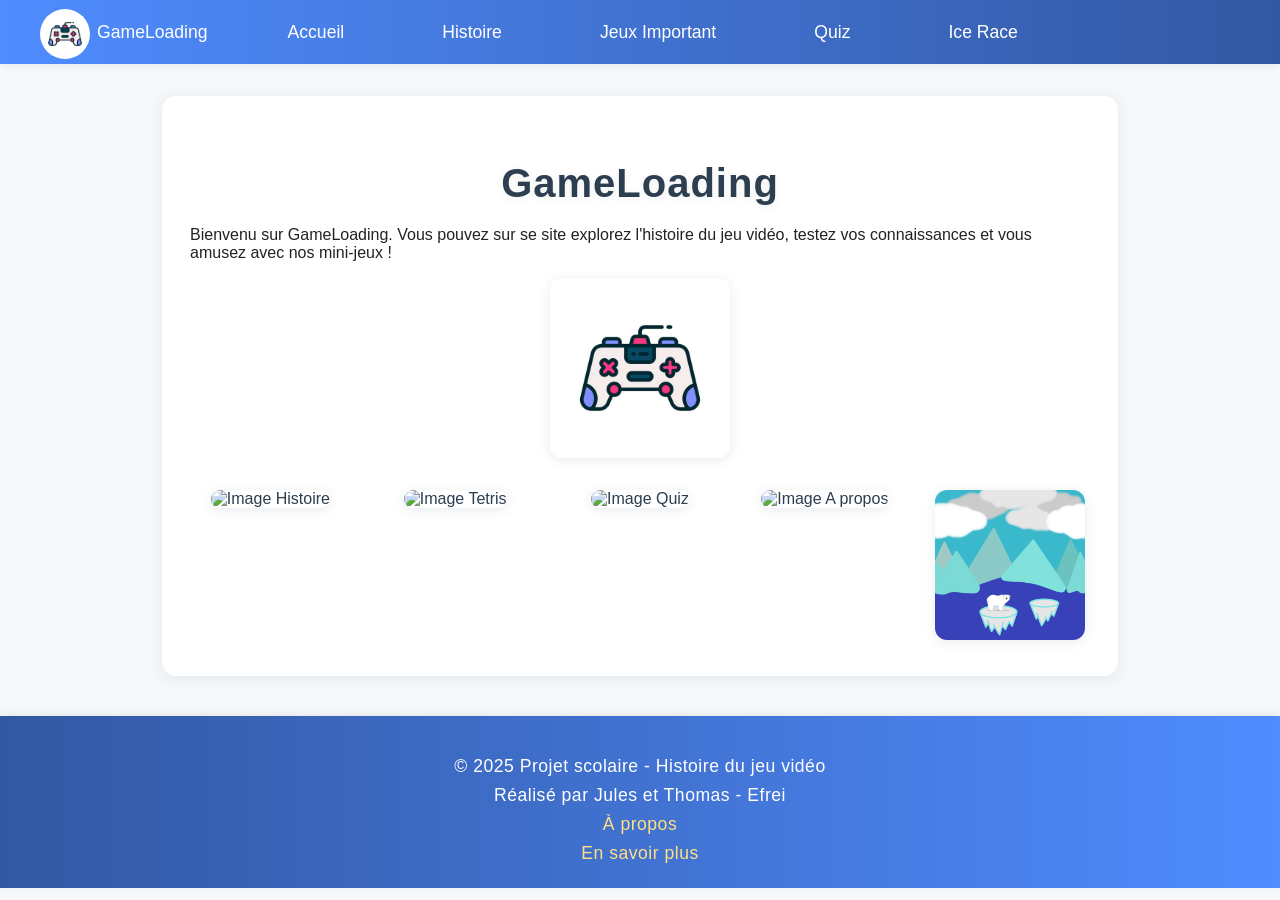
==== index.html @ 59a7fcc1 "changement page d'accueil" ====
<!DOCTYPE html>
<html lang="fr">
<head>
    <meta charset="UTF-8">
    <meta name="viewport" content="width=device-width, initial-scale=1.0">
    <link rel="stylesheet" href="css/global.css">
    <link rel="stylesheet" href="css/Accueil.css">
    <title>Accueil</title>
</head>
<body>
    <header>
        <nav class="headerNav">
            <ul class="nav-links" id="navLinks">
                <li><img id="logo" src="images/icone_manette.jpg" alt="logo GameLoading"></li>
                <li id="titre">GameLoading</li>
                <li><a href="index.html">Accueil</a></li>
                <li><a href="html/Histoire.html">Histoire</a></li>
                <li><a href="html/jeuxImportant.html">Jeux Important</a></li>
                <li><a href="html/Quiz.html">Quiz</a></li>
                <li><a href="html/Acceuil_ice_race.html">Ice Race</a></li>
            </ul>
        </nav>
    </header>
    
    <section>
        <h1>GameLoading</h1>
        <p>Bienvenu sur GameLoading. Vous pouvez sur se site explorez l'histoire du jeu vidéo, testez vos connaissances et vous amusez avec nos mini-jeux !</p>
        <img class="homeImg" src="images/icone_manette.jpg" alt="Logo manette" >
        <nav class="homeNav">
            <div class="navItem">
                <a href="html/Histoire.html">
                    <img class="navImage" src="https://rapido-livres.com/wp-content/uploads/2023/02/rapido-livre-ancien-1080x644.jpg" alt="Image Histoire"> 
                </a>
                <a href="html/Histoire.html" class="home-link">Histoire</a>
            </div>
            <div class="navItem">
                <a href="html/Tetris.html">
                    <img class="navImage" src="https://encrypted-tbn0.gstatic.com/images?q=tbn:ANd9GcR0FDSrPyzI4fpGWyYo4bg56c0o4lM9D3YaWg&s" alt="Image Tetris"> 
                </a>
                <a href="html/Tetris.html" class="home-link">Tetris</a>
            </div>
            <div class="navItem">
                <a href="html/Quiz.html">
                    <img class="navImage" src="https://encrypted-tbn0.gstatic.com/images?q=tbn:ANd9GcQ1KWMAnWb5R3NIgEktjlMVrAhHb6YJrxqnEQ&s" alt="Image Quiz"> 
                </a>
                <a href="html/Quiz.html" class="home-link">Quiz</a>
            </div>
            <div class="navItem">
                <a href="html/jeuxImportant.html">
                    <img class="navImage" src="https://encrypted-tbn0.gstatic.com/images?q=tbn:ANd9GcTKllniCJU8a8U_17ykPppcQTBWqHbnCmh8aA&s" alt="Image A propos">
                </a>
                <a href="html/jeuxImportant.html" class="home-link">Jeux Important</a>
            </div>
            <div class="navItem">
                <a href="html/Acceuil_ice_race.html">
                    <img class="navImage" src="images/Back.png" alt="Image Ice Race"> 
                </a>
                <a href="html/Acceuil_ice_race.html" class="home-link">Ice Race</a>
            </div>
        </nav>
    </section>
    <footer>
        <div class="footer-content">
            <p>&copy; 2025 Projet scolaire - Histoire du jeu vidéo</p>
            <p>Réalisé par Jules et Thomas - Efrei</p>
            <p>
                <a href="html/Contact.html">À propos</a>
            </p>
            <p>
                <a href="https://fr.wikipedia.org/wiki/Histoire_du_jeu_vid%C3%A9o" target="_blank" rel="noopener">En savoir plus</a>
            </p>
        </div>
    </footer>
</body>
</html>
---- css/global.css ----
header {
    width: 100%;
    background: linear-gradient(90deg, #4f8cff 0%, #3358a3 100%);
    box-shadow: 0 2px 8px rgba(0,0,0,0.07);
}

body{
    background: #f6f8fa;
    font-family: 'Segoe UI', Arial, sans-serif;
    color: #222;
    margin: 0;
    padding: 0;
}

.headerNav {
    max-width: 1200px;
    margin: 0 auto;
    padding: 0 32px;
    display: flex;
    align-items: center;
    height: 64px;
    position:relative;
    justify-content: space-between;
}

.nav-links {
    list-style: none;
    display: flex;
    gap: 32px;
    padding: 0;
    margin: 0;
    transition: opacity 0.4s cubic-bezier(.4,0,.2,1);
}

.nav-links li a {
    text-decoration: none;
    margin-left: 30px;
    color: #fff;
    font-weight: 500;
    font-size: 1.1rem;
    padding: 10px 18px;
    border-radius: 6px;
    transition: background 0.3s, color 0.3s, transform 0.2s;
    position: relative;
    overflow: hidden;
}

.nav-links li a::after {
    content: "";
    display: block;
    height: 3px;
    width: 0;
    background: #fff;
    border-radius: 2px;
    transition: width 0.3s;
    position: absolute;
    left: 0;
    bottom: 0;
}

.nav-links li a:hover {
    background: rgba(255,255,255,0.12);
    color: #ffe082;
    transform: translateY(-2px) scale(1.05);
}

.nav-links li a:hover::after {
    width: 100%;
}

#titre{
    margin-left: 25px;
    color: #fff;
    font-weight: 500;
    font-size: 1.1rem;
    border-radius: 6px;
    overflow: hidden;
}
#logo{
    width: 50px;
    position: absolute;
    margin-right: 10px;
    margin-top: -13px;
    overflow: hidden;
    border-radius: 50px;
}

@media (max-width: 800px) {
    header {
        width: 100%;
        min-width: 0;
        padding: 0;
    }
    .headerNav {
        padding: 0 8px;
        height: 56px;
    }
    #logo {
        width: 36px;
        margin-top: -6px;
        margin-right: 0;
        position: static;
        display: block;
    }
    #titre {
        font-size: 1rem;
        margin-left: 10px;
        padding: 0 4px;
    }
    .nav-links {
        flex-direction: column;
        align-items: center;
        gap: 12px;
        position: static;
        width: 100vw;
        background: linear-gradient(90deg, #4f8cff 0%, #3358a3 100%);
        box-shadow: none;
        opacity: 1;
        pointer-events: auto;
        transform: none;
        padding: 12px 0 0 0;
    }
    .nav-links li {
        margin: 0;
        width: 100%;
        text-align: center;
    }
    .nav-links li a {
        font-size: 1.05rem;
        padding: 12px 0;
        margin: 0;
        width: 100%;
        display: block;
        border-radius: 0;
    }
    .nav-links li a:hover {
        background: rgba(255,255,255,0.18);
        color: #ffe082;
        transform: none;
    }
}

@media (max-width: 500px) {
    .headerNav {
        padding: 0 2px;
        height: 48px;
    }
    #logo {
        width: 30px;
    }
    #titre {
        font-size: 0.95rem;
        margin-left: 6px;
    }
    .nav-links li a {
        font-size: 0.98rem;
        padding: 12px 10px 12px 18px;
    }
    .footer-content {
        font-size: 0.98rem;
        padding: 0 4px;
    }
}

footer {
    width: 100%;
    background: linear-gradient(90deg, #3358a3 0%, #4f8cff 100%);
    color: #fff;
    padding: 32px 0 16px 0;
    margin-top: 40px;
    box-shadow: 0 -2px 8px rgba(0,0,0,0.07);
    position: relative;
    left: 0;
    bottom: 0;
}
.footer-content {
    max-width: 1200px;
    margin: 0 auto;
    text-align: center;
    font-size: 1.1rem;
}
.footer-content p {
    margin: 8px 0;
    letter-spacing: 0.5px;
}
.footer-content a {
    color: #ffe082;
    text-decoration: none;
    transition: color 0.3s;
}
.footer-content a:hover {
    color: #fff;
    text-decoration: underline;
}
---- css/Accueil.css ----
h1 {
    font-size: 2.5em;
    letter-spacing: 1px;
    text-align: center;
    margin-bottom: 0.5em;
    color: #2c3e50;
    text-shadow: 0 2px 8px rgba(44,62,80,0.07);
}

section {
    background: #fff;
    border-radius: 14px;
    box-shadow: 0 2px 16px rgba(44,62,80,0.09);
    margin: 32px auto;
    padding: 32px 28px;
    max-width: 900px;
    transition: box-shadow 0.3s;
    animation: fadeInUp 0.8s cubic-bezier(.4,0,.2,1);
    
}
section:hover {
    box-shadow: 0 6px 32px rgba(44,62,80,0.13);
}

section > img {
    display: block;
    margin: 0 auto 18px auto;
    max-width: 220px;
    border-radius: 12px;
    box-shadow: 0 2px 12px rgba(44,62,80,0.10);
    transition: transform 0.2s cubic-bezier(.68,-0.55,.27,1.55);
}
section > img:hover {
    transform: scale(1.08) rotate(-2deg);
    animation: bounce 0.5s;
}
@keyframes bounce {
    0%   { transform: scale(1) rotate(-2deg);}
    30%  { transform: scale(1.12) rotate(-2deg);}
    50%  { transform: scale(0.98) rotate(-2deg);}
    70%  { transform: scale(1.05) rotate(-2deg);}
    100% { transform: scale(1.08) rotate(-2deg);}
}

.navImage {
    width: 150px;
    max-width: 40vw;
    height: auto;
    border-radius: 12px;
    object-fit: cover;
    box-shadow: 0 2px 12px rgba(44,62,80,0.10);
    transition: transform 0.2s;
}


@keyframes fadeInUp {
    from {
        opacity: 0;
        transform: translateY(40px);
    }
    to {
        opacity: 1;
        transform: translateY(0);
    }
}

.homeNav {
    display: flex;
    flex-wrap: wrap;
    justify-content: center;
    gap: 32px 24px;
    margin-top: 32px;
    width: 100%;
    box-sizing: border-box;
}
.navItem {
    display: flex;
    flex-direction: column;
    align-items: center;
    max-width: 180px;
    min-width: 120px;
    flex: 1 1 120px;
    box-sizing: border-box;
    position: relative;
}
.navItem .home-link {
    position: absolute;
    left: 50%;
    transform: translate(-50%, 0);
    bottom: 0;
    background: rgba(255,255,255,0.95);
    border-radius: 8px;
    padding: 6px 18px;
    font-weight: 600;
    color: #2c3e50;
    box-shadow: 0 2px 8px rgba(44,62,80,0.10);
    opacity: 0;
    pointer-events: none;
    transition: bottom 0.3s, opacity 0.3s, transform 0.3s;
    z-index: 2;
}
.navItem:hover .home-link,
.navItem:focus-within .home-link {
    bottom: 50%;
    opacity: 1;
    pointer-events: auto;
    transform: translate(-50%, 50%);
}

.homeImg {
    max-width: 180px;
    width: 100%;
    display: block;
    margin: 0 auto 18px auto;
    border-radius: 12px;
    box-shadow: 0 2px 12px rgba(44,62,80,0.10);
}

div>a{
    text-decoration: none;
    color: #2c3e50;
}

@media (max-width: 900px) {
    section{
        max-width: 98vw;
        padding: 18px 6vw;
    }
    .navImage {
        width: 180px;
    }
    .homeNav {
        gap: 18px 8px;
    }
    .navItem {
        max-width: 40vw;
    }
}

@media (max-width: 700px) {
    .navImage {
        width: 90vw;
        max-width: 320px;
    }
}

@media (max-width: 600px) {
    .homeNav {
        flex-direction: column;
        align-items: center;
        gap: 12px;
    }
    .navItem {
        max-width: 90vw;
    }
}
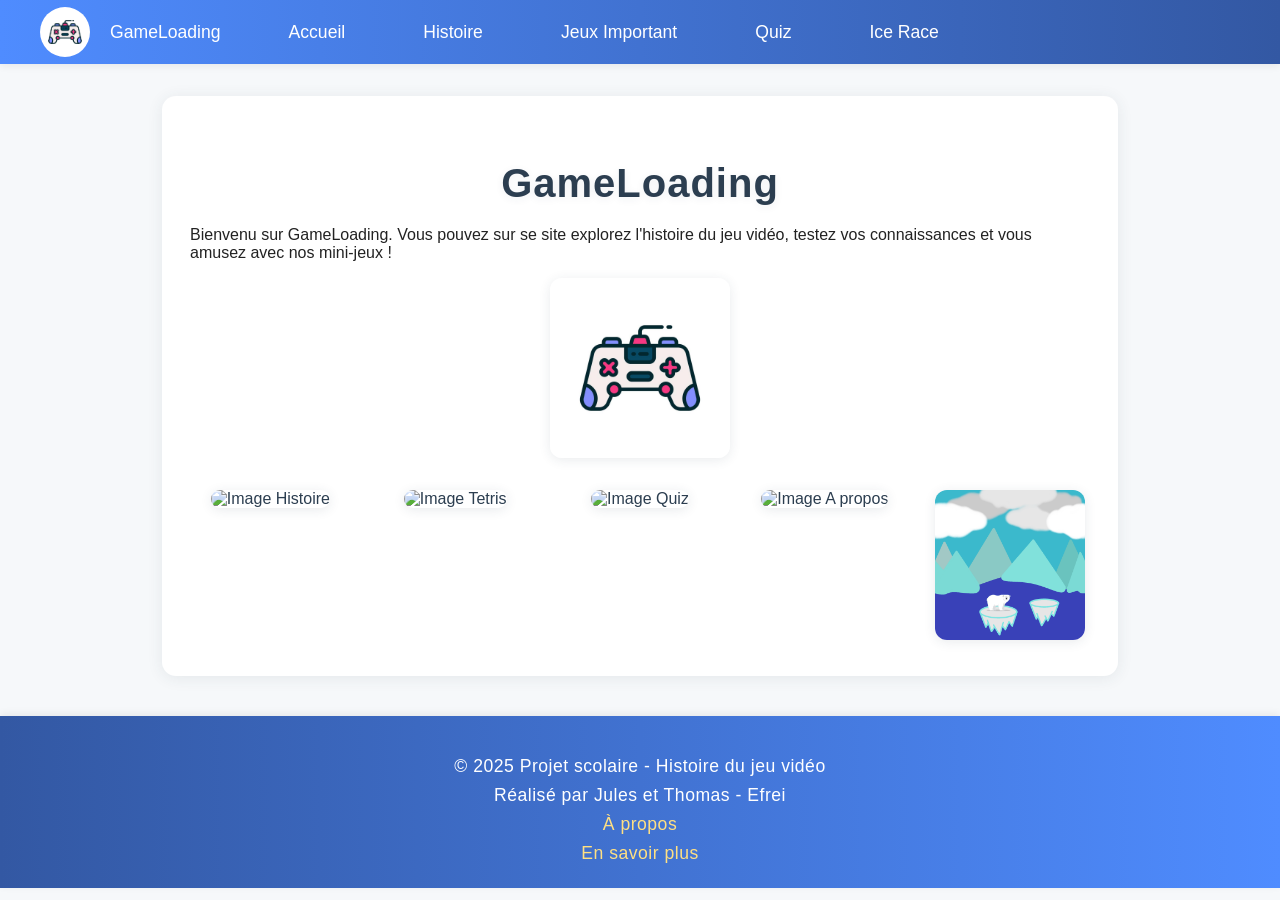
==== commit 1037df21: "ajout d'un menu burger pour les media en dessous de 800 px le large." ====
--- a/index.html
+++ b/index.html
@@ -10,9 +10,11 @@
 <body>
     <header>
         <nav class="headerNav">
+            <div class="logo-titre">
+                <img id="logo" src="../images/icone_manette.jpg" alt="logo GameLoading">
+                <span id="titre">GameLoading</span>
+            </div>
             <ul class="nav-links" id="navLinks">
-                <li><img id="logo" src="images/icone_manette.jpg" alt="logo GameLoading"></li>
-                <li id="titre">GameLoading</li>
                 <li><a href="index.html">Accueil</a></li>
                 <li><a href="html/Histoire.html">Histoire</a></li>
                 <li><a href="html/jeuxImportant.html">Jeux Important</a></li>
@@ -71,5 +73,6 @@
             </p>
         </div>
     </footer>
+    <script src="/js/burger.js"></script>
 </body>
 </html>
--- a/css/global.css
+++ b/css/global.css
@@ -20,16 +20,19 @@
     align-items: center;
     height: 64px;
     position:relative;
-    justify-content: space-between;
+    justify-content:flex-start;
+    gap:20px;
 }
 
 .nav-links {
     list-style: none;
     display: flex;
-    gap: 32px;
+    gap: 12px;
     padding: 0;
     margin: 0;
+    margin-left: auto;
     transition: opacity 0.4s cubic-bezier(.4,0,.2,1);
+    flex-grow: 1;
 }
 
 .nav-links li a {
@@ -68,8 +71,15 @@
     width: 100%;
 }
 
+.logo-titre{
+    display: flex;
+    align-items: center;
+    gap: 20px;
+    position: relative;
+    flex-shrink: 0;
+}
+
 #titre{
-    margin-left: 25px;
     color: #fff;
     font-weight: 500;
     font-size: 1.1rem;
@@ -78,11 +88,25 @@
 }
 #logo{
     width: 50px;
-    position: absolute;
-    margin-right: 10px;
-    margin-top: -13px;
     overflow: hidden;
     border-radius: 50px;
+}
+
+@media (max-width: 1024px){
+    .headerNav {
+        padding: 0 16px;
+    }
+    #logo {
+        width: 40px;
+    }
+    #titre {
+        font-size: 1rem;
+        margin-left: 10px;
+    }
+    .nav-links li a{
+        font-size: 1.05rem;
+        margin-left: 0;
+    }
 }
 
 @media (max-width: 800px) {
@@ -96,10 +120,9 @@
         height: 56px;
     }
     #logo {
-        width: 36px;
+        width: 40px;
         margin-top: -6px;
         margin-right: 0;
-        position: static;
         display: block;
     }
     #titre {
@@ -108,10 +131,11 @@
         padding: 0 4px;
     }
     .nav-links {
+        margin-top: 235px;
+        align-items: center;
+        position: relative;
         flex-direction: column;
-        align-items: center;
         gap: 12px;
-        position: static;
         width: 100vw;
         background: linear-gradient(90deg, #4f8cff 0%, #3358a3 100%);
         box-shadow: none;
@@ -119,6 +143,10 @@
         pointer-events: auto;
         transform: none;
         padding: 12px 0 0 0;
+        display: none;
+    }
+    .nav-links.open {
+        display: flex;
     }
     .nav-links li {
         margin: 0;
@@ -138,6 +166,19 @@
         color: #ffe082;
         transform: none;
     }
+
+    .menu-burger{
+    display: block;
+    font-size: 2rem;
+    background: none;
+    border: none;
+    color: white;
+    cursor: pointer;
+    position: absolute;
+    right: 16px;
+    top: 12px;
+    z-index: 1000;
+  }
 }
 
 @media (max-width: 500px) {
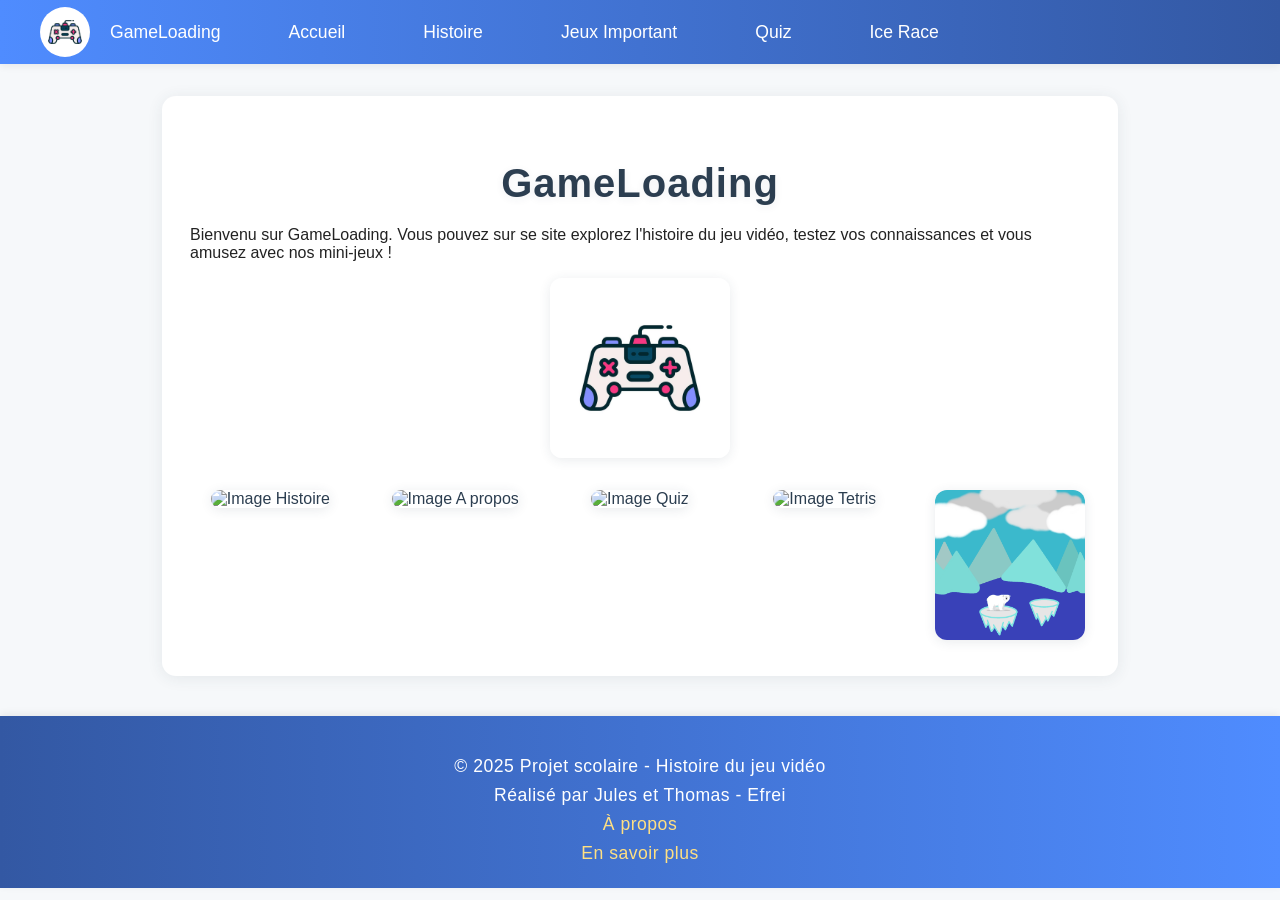
==== commit 690f6adf: "mise en page et taille des image sur l'écran d'accueil." ====
--- a/index.html
+++ b/index.html
@@ -36,10 +36,10 @@
                 <a href="html/Histoire.html" class="home-link">Histoire</a>
             </div>
             <div class="navItem">
-                <a href="html/Tetris.html">
-                    <img class="navImage" src="https://encrypted-tbn0.gstatic.com/images?q=tbn:ANd9GcR0FDSrPyzI4fpGWyYo4bg56c0o4lM9D3YaWg&s" alt="Image Tetris"> 
+                <a href="html/jeuxImportant.html">
+                    <img class="navImage" src="https://encrypted-tbn0.gstatic.com/images?q=tbn:ANd9GcTKllniCJU8a8U_17ykPppcQTBWqHbnCmh8aA&s" alt="Image A propos">
                 </a>
-                <a href="html/Tetris.html" class="home-link">Tetris</a>
+                <a href="html/jeuxImportant.html" class="home-link">Jeux Important</a>
             </div>
             <div class="navItem">
                 <a href="html/Quiz.html">
@@ -48,10 +48,10 @@
                 <a href="html/Quiz.html" class="home-link">Quiz</a>
             </div>
             <div class="navItem">
-                <a href="html/jeuxImportant.html">
-                    <img class="navImage" src="https://encrypted-tbn0.gstatic.com/images?q=tbn:ANd9GcTKllniCJU8a8U_17ykPppcQTBWqHbnCmh8aA&s" alt="Image A propos">
+                <a href="html/Tetris.html">
+                    <img class="navImage" src="https://encrypted-tbn0.gstatic.com/images?q=tbn:ANd9GcR0FDSrPyzI4fpGWyYo4bg56c0o4lM9D3YaWg&s" alt="Image Tetris"> 
                 </a>
-                <a href="html/jeuxImportant.html" class="home-link">Jeux Important</a>
+                <a href="html/Tetris.html" class="home-link">Tetris</a>
             </div>
             <div class="navItem">
                 <a href="html/Acceuil_ice_race.html">
--- a/css/global.css
+++ b/css/global.css
@@ -169,16 +169,40 @@
 
     .menu-burger{
     display: block;
-    font-size: 2rem;
+    font-size: 1.05rem;
     background: none;
     border: none;
     color: white;
     cursor: pointer;
     position: absolute;
+    box-shadow: none;
     right: 16px;
-    top: 12px;
-    z-index: 1000;
-  }
+    top: 20px;
+    transition: background 0.3s, color 0.3s, transform 0.2s;
+    }
+
+    .menu-burger::after{
+        content: "";
+        display: block;
+        height: 3px;
+        width: 0;
+        background: #fff;
+        border-radius: 2px;
+        transition: width 0.3s;
+        position: absolute;
+        left: 0px;
+        bottom: 0px;
+    }
+
+    .menu-burger:hover {
+        background: rgba(255,255,255,0.18);
+        color: #ffe082;
+        transform: none;
+   }
+
+    .menu-burger:hover::after {
+        width: 100%;
+    }
 }
 
 @media (max-width: 500px) {
@@ -200,6 +224,12 @@
     .footer-content {
         font-size: 0.98rem;
         padding: 0 4px;
+    }
+
+    .menu-burger{
+        font-size: 0.98rem;
+        right: 8px;
+        top: 8px;
     }
 }
 
--- a/css/Accueil.css
+++ b/css/Accueil.css
@@ -43,8 +43,8 @@
 }
 
 .navImage {
-    width: 150px;
-    max-width: 40vw;
+    width: 100%;
+    max-width: 150px;
     height: auto;
     border-radius: 12px;
     object-fit: cover;
@@ -79,7 +79,7 @@
     align-items: center;
     max-width: 180px;
     min-width: 120px;
-    flex: 1 1 120px;
+    flex: 1 1 150px;
     box-sizing: border-box;
     position: relative;
 }
@@ -127,20 +127,19 @@
         padding: 18px 6vw;
     }
     .navImage {
-        width: 180px;
+        max-width: 180px;
     }
     .homeNav {
         gap: 18px 8px;
     }
     .navItem {
-        max-width: 40vw;
+        max-width: 180px;
     }
 }
 
 @media (max-width: 700px) {
     .navImage {
-        width: 90vw;
-        max-width: 320px;
+        max-width: 240px;
     }
 }
 
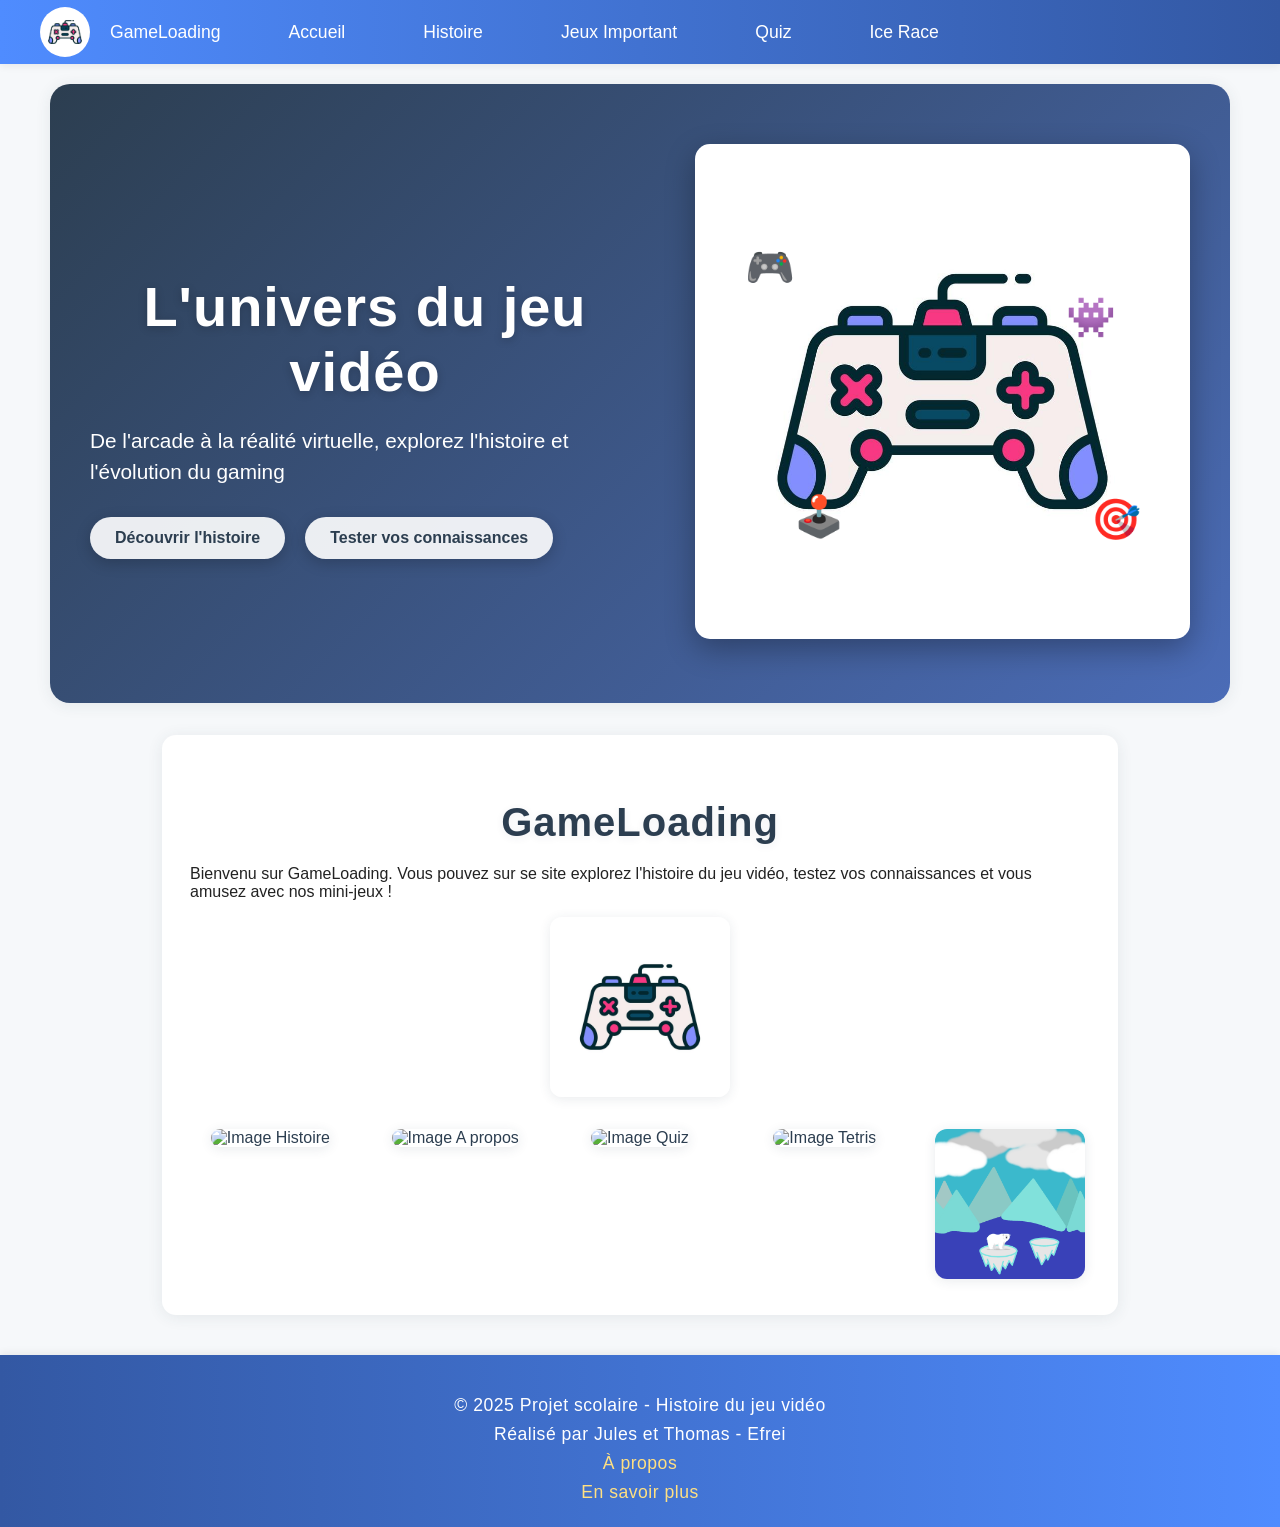
==== commit 6be87e3e: "animation hero" ====
--- a/index.html
+++ b/index.html
@@ -24,6 +24,28 @@
         </nav>
     </header>
     
+    <!-- NOUVELLE SECTION HERO -->
+    <section class="hero-section">
+        <div class="hero-content">
+            <h1 class="hero-title">L'univers du jeu vidéo</h1>
+            <p class="hero-subtitle">De l'arcade à la réalité virtuelle, explorez l'histoire et l'évolution du gaming</p>
+            <div class="hero-buttons">
+                <a href="html/Histoire.html" class="hero-button">Découvrir l'histoire</a>
+                <a href="html/Quiz.html" class="hero-button">Tester vos connaissances</a>
+            </div>
+        </div>
+        <div class="hero-image">
+            <img src="images/icone_manette.jpg" alt="Évolution des jeux vidéo">
+            <div class="floating-elements">
+                <div class="floating-item item1">🎮</div>
+                <div class="floating-item item2">🕹️</div>
+                <div class="floating-item item3">👾</div>
+                <div class="floating-item item4">🎯</div>
+            </div>
+        </div>
+    </section>
+    
+    <!-- LE RESTE DE TON CONTENU -->
     <section>
         <h1>GameLoading</h1>
         <p>Bienvenu sur GameLoading. Vous pouvez sur se site explorez l'histoire du jeu vidéo, testez vos connaissances et vous amusez avec nos mini-jeux !</p>
--- a/css/Accueil.css
+++ b/css/Accueil.css
@@ -121,6 +121,161 @@
     color: #2c3e50;
 }
 
+/* Hero Section */
+.hero-section {
+    display: flex;
+    justify-content: space-between;
+    align-items: center;
+    padding: 60px 40px;
+    background: linear-gradient(135deg, #2c3e50 0%, #4b6cb7 100%);
+    border-radius: 20px;
+    margin: 20px auto;
+    max-width: 1100px;
+    overflow: hidden;
+    position: relative;
+    color: white;
+}
+
+.hero-content {
+    width: 50%;
+    animation: slideInLeft 0.8s ease-out;
+}
+
+.hero-title {
+    font-size: 3.5em;
+    margin-bottom: 20px;
+    text-shadow: 0 2px 10px rgba(0,0,0,0.2);
+    color: white;
+}
+
+.hero-subtitle {
+    font-size: 1.3em;
+    margin-bottom: 30px;
+    line-height: 1.5;
+    color: white;
+}
+
+.hero-buttons {
+    display: flex;
+    gap: 20px;
+    margin-top: 30px;
+}
+
+.hero-button {
+    background: rgba(255,255,255,0.9);
+    color: #2c3e50;
+    padding: 12px 25px;
+    border-radius: 30px;
+    text-decoration: none;
+    font-weight: bold;
+    transition: all 0.3s ease;
+    box-shadow: 0 4px 15px rgba(0,0,0,0.2);
+}
+
+.hero-button:hover {
+    background: white;
+    transform: translateY(-5px);
+    box-shadow: 0 10px 20px rgba(0,0,0,0.2);
+}
+
+.hero-image {
+    width: 45%;
+    position: relative;
+    animation: fadeInUp 1s ease-out;
+}
+
+.hero-image img {
+    width: 100%;
+    border-radius: 15px;
+    box-shadow: 0 10px 30px rgba(0,0,0,0.3);
+    transition: transform 0.5s;
+}
+
+.hero-image:hover img {
+    transform: scale(1.05);
+}
+
+/* Floating animations */
+.floating-elements {
+    position: absolute;
+    top: 0;
+    left: 0;
+    width: 100%;
+    height: 100%;
+    pointer-events: none;
+}
+
+.floating-item {
+    position: absolute;
+    font-size: 2.5em;
+    animation-duration: 6s;
+    animation-iteration-count: infinite;
+    animation-timing-function: ease-in-out;
+}
+
+.item1 {
+    top: 20%;
+    left: 10%;
+    animation-name: float1;
+}
+
+.item2 {
+    top: 70%;
+    left: 20%;
+    animation-name: float2;
+    animation-delay: 1s;
+}
+
+.item3 {
+    top: 30%;
+    right: 15%;
+    animation-name: float3;
+    animation-delay: 2s;
+}
+
+.item4 {
+    bottom: 20%;
+    right: 10%;
+    animation-name: float4;
+    animation-delay: 1.5s;
+}
+
+@keyframes float1 {
+    0% { transform: translate(0, 0) rotate(0deg); }
+    50% { transform: translate(-15px, -15px) rotate(5deg); }
+    100% { transform: translate(0, 0) rotate(0deg); }
+}
+
+@keyframes float2 {
+    0% { transform: translate(0, 0) rotate(0deg); }
+    50% { transform: translate(20px, -10px) rotate(-5deg); }
+    100% { transform: translate(0, 0) rotate(0deg); }
+}
+
+@keyframes float3 {
+    0% { transform: translate(0, 0) rotate(0deg); }
+    50% { transform: translate(-20px, 15px) rotate(10deg); }
+    100% { transform: translate(0, 0) rotate(0deg); }
+}
+
+@keyframes float4 {
+    0% { transform: translate(0, 0) rotate(0deg); }
+    50% { transform: translate(15px, 10px) rotate(-8deg); }
+    100% { transform: translate(0, 0) rotate(0deg); }
+}
+
+@keyframes slideInLeft {
+    from {
+        opacity: 0;
+        transform: translateX(-50px);
+    }
+    to {
+        opacity: 1;
+        transform: translateX(0);
+    }
+}
+
+/* Responsive design */
 @media (max-width: 900px) {
     section{
         max-width: 98vw;
@@ -134,6 +289,31 @@
     }
     .navItem {
         max-width: 180px;
+    }
+    .hero-section {
+        flex-direction: column;
+        padding: 40px 20px;
+    }
+    
+    .hero-content, .hero-image {
+        width: 100%;
+        text-align: center;
+    }
+    
+    .hero-buttons {
+        justify-content: center;
+    }
+    
+    .hero-title {
+        font-size: 2.5em;
+    }
+    
+    .hero-subtitle {
+        font-size: 1.1em;
+    }
+    
+    .hero-image {
+        margin-top: 40px;
     }
 }
 
@@ -152,4 +332,16 @@
     .navItem {
         max-width: 90vw;
     }
+    .hero-title {
+        font-size: 2em;
+    }
+    
+    .hero-buttons {
+        flex-direction: column;
+        gap: 15px;
+    }
+    
+    .hero-button {
+        display: block;
+    }
 }
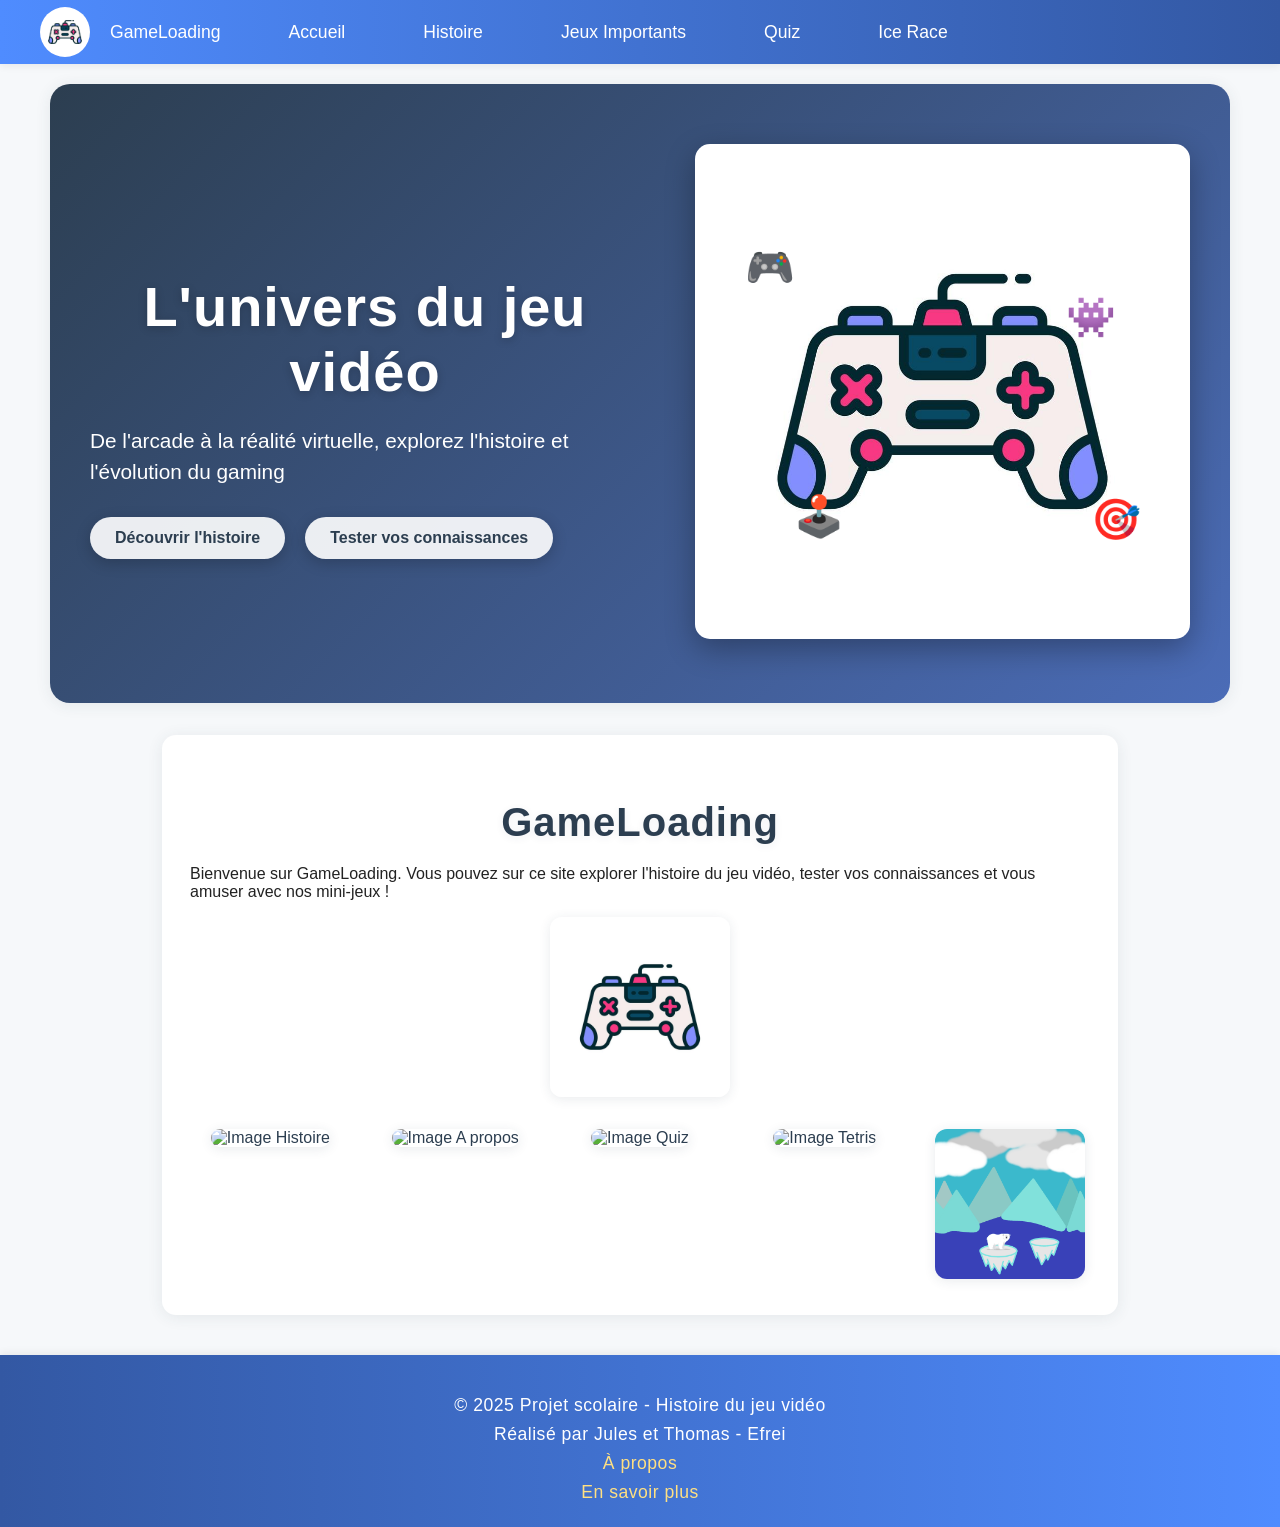
==== commit a9712afd: "correction fautes orthographe" ====
--- a/index.html
+++ b/index.html
@@ -17,9 +17,9 @@
             <ul class="nav-links" id="navLinks">
                 <li><a href="index.html">Accueil</a></li>
                 <li><a href="html/Histoire.html">Histoire</a></li>
-                <li><a href="html/jeuxImportant.html">Jeux Important</a></li>
+                <li><a href="html/jeuxImportant.html">Jeux Importants</a></li>
                 <li><a href="html/Quiz.html">Quiz</a></li>
-                <li><a href="html/Acceuil_ice_race.html">Ice Race</a></li>
+                <li><a href="html/Accueil_ice_race.html">Ice Race</a></li>
             </ul>
         </nav>
     </header>
@@ -48,7 +48,7 @@
     <!-- LE RESTE DE TON CONTENU -->
     <section>
         <h1>GameLoading</h1>
-        <p>Bienvenu sur GameLoading. Vous pouvez sur se site explorez l'histoire du jeu vidéo, testez vos connaissances et vous amusez avec nos mini-jeux !</p>
+        <p>Bienvenue sur GameLoading. Vous pouvez sur ce site explorer l'histoire du jeu vidéo, tester vos connaissances et vous amuser avec nos mini-jeux !</p>
         <img class="homeImg" src="images/icone_manette.jpg" alt="Logo manette" >
         <nav class="homeNav">
             <div class="navItem">
@@ -61,7 +61,7 @@
                 <a href="html/jeuxImportant.html">
                     <img class="navImage" src="https://encrypted-tbn0.gstatic.com/images?q=tbn:ANd9GcTKllniCJU8a8U_17ykPppcQTBWqHbnCmh8aA&s" alt="Image A propos">
                 </a>
-                <a href="html/jeuxImportant.html" class="home-link">Jeux Important</a>
+                <a href="html/jeuxImportant.html" class="home-link">Jeux Importants</a>
             </div>
             <div class="navItem">
                 <a href="html/Quiz.html">
@@ -76,10 +76,10 @@
                 <a href="html/Tetris.html" class="home-link">Tetris</a>
             </div>
             <div class="navItem">
-                <a href="html/Acceuil_ice_race.html">
+                <a href="html/Accueil_ice_race.html">
                     <img class="navImage" src="images/Back.png" alt="Image Ice Race"> 
                 </a>
-                <a href="html/Acceuil_ice_race.html" class="home-link">Ice Race</a>
+                <a href="html/Accueil_ice_race.html" class="home-link">Ice Race</a>
             </div>
         </nav>
     </section>
--- a/css/global.css
+++ b/css/global.css
@@ -131,35 +131,29 @@
         padding: 0 4px;
     }
     .nav-links {
-        margin-top: 235px;
-        align-items: center;
-        position: relative;
+        margin-top: 0; /* Supprimer le margin-top de 235px */
+        display: none;
+    }
+    .nav-links.open {
+        display: flex !important;
         flex-direction: column;
-        gap: 12px;
-        width: 100vw;
-        background: linear-gradient(90deg, #4f8cff 0%, #3358a3 100%);
-        box-shadow: none;
-        opacity: 1;
-        pointer-events: auto;
-        transform: none;
-        padding: 12px 0 0 0;
-        display: none;
-    }
-    .nav-links.open {
-        display: flex;
+        position: absolute;
+        top: 56px; /* Hauteur exacte du headerNav en version mobile */
+        right: 0; /* Aligner à droite au lieu de left: 0 */
+        width: 200px; /* Largeur plus appropriée pour un menu burger */
+        background: #3358a3; /* Même couleur que le header */
+        z-index: 999;
+        box-shadow: -2px 2px 10px rgba(0,0,0,0.2); /* Ajoute une ombre */
+        border-radius: 0 0 0 8px; /* Arrondi le coin inférieur gauche */
     }
     .nav-links li {
         margin: 0;
         width: 100%;
-        text-align: center;
+        text-align: left; /* Aligner le texte à gauche */
     }
     .nav-links li a {
-        font-size: 1.05rem;
-        padding: 12px 0;
-        margin: 0;
-        width: 100%;
-        display: block;
-        border-radius: 0;
+        padding: 12px 20px; /* Plus de padding à gauche */
+        text-align: left;
     }
     .nav-links li a:hover {
         background: rgba(255,255,255,0.18);
@@ -167,41 +161,50 @@
         transform: none;
     }
 
-    .menu-burger{
-    display: block;
-    font-size: 1.05rem;
-    background: none;
-    border: none;
-    color: white;
-    cursor: pointer;
-    position: absolute;
-    box-shadow: none;
-    right: 16px;
-    top: 20px;
-    transition: background 0.3s, color 0.3s, transform 0.2s;
-    }
-
-    .menu-burger::after{
-        content: "";
+    .menu-burger {
+        display: flex;
+        background: transparent;
+        border: none;
+        width: 30px;
+        height: 24px;
+        position: absolute;
+        right: 16px;
+        top: 16px;
+        cursor: pointer;
+        padding: 0;
+        z-index: 1000;
+        flex-direction: column;
+        justify-content: space-between;
+        transition: background 0.3s;
+    }
+
+    .burger-bar {
         display: block;
+        width: 100%;
         height: 3px;
-        width: 0;
-        background: #fff;
+        background-color: white;
         border-radius: 2px;
-        transition: width 0.3s;
-        position: absolute;
-        left: 0px;
-        bottom: 0px;
+        transition: all 0.3s ease;
     }
 
     .menu-burger:hover {
         background: rgba(255,255,255,0.18);
-        color: #ffe082;
-        transform: none;
-   }
-
-    .menu-burger:hover::after {
-        width: 100%;
+    }
+
+    /* Animation du bouton burger */
+    .menu-burger.open .burger-bar:nth-child(1) {
+        transform: translateY(11px) rotate(45deg);
+        background-color: #ffe082;
+    }
+
+    .menu-burger.open .burger-bar:nth-child(2) {
+        opacity: 0;
+        transform: translateX(-10px);
+    }
+
+    .menu-burger.open .burger-bar:nth-child(3) {
+        transform: translateY(-11px) rotate(-45deg);
+        background-color: #ffe082;
     }
 }
 
@@ -262,4 +265,31 @@
 .footer-content a:hover {
     color: #fff;
     text-decoration: underline;
+}
+
+
+
+.page-transition {
+    opacity: 1;
+    transition: opacity 0.3s ease;
+}
+
+.fade-in {
+    opacity: 0;
+    animation: fadeIn 0.5s forwards;
+}
+
+.fade-out {
+    opacity: 1;
+    animation: fadeOut 0.3s forwards;
+}
+
+@keyframes fadeIn {
+    from { opacity: 0; }
+    to { opacity: 1; }
+}
+
+@keyframes fadeOut {
+    from { opacity: 1; }
+    to { opacity: 0; }
 }
--- a/css/Accueil.css
+++ b/css/Accueil.css
@@ -134,6 +134,7 @@
     overflow: hidden;
     position: relative;
     color: white;
+    z-index: -1;
 }
 
 .hero-content {
